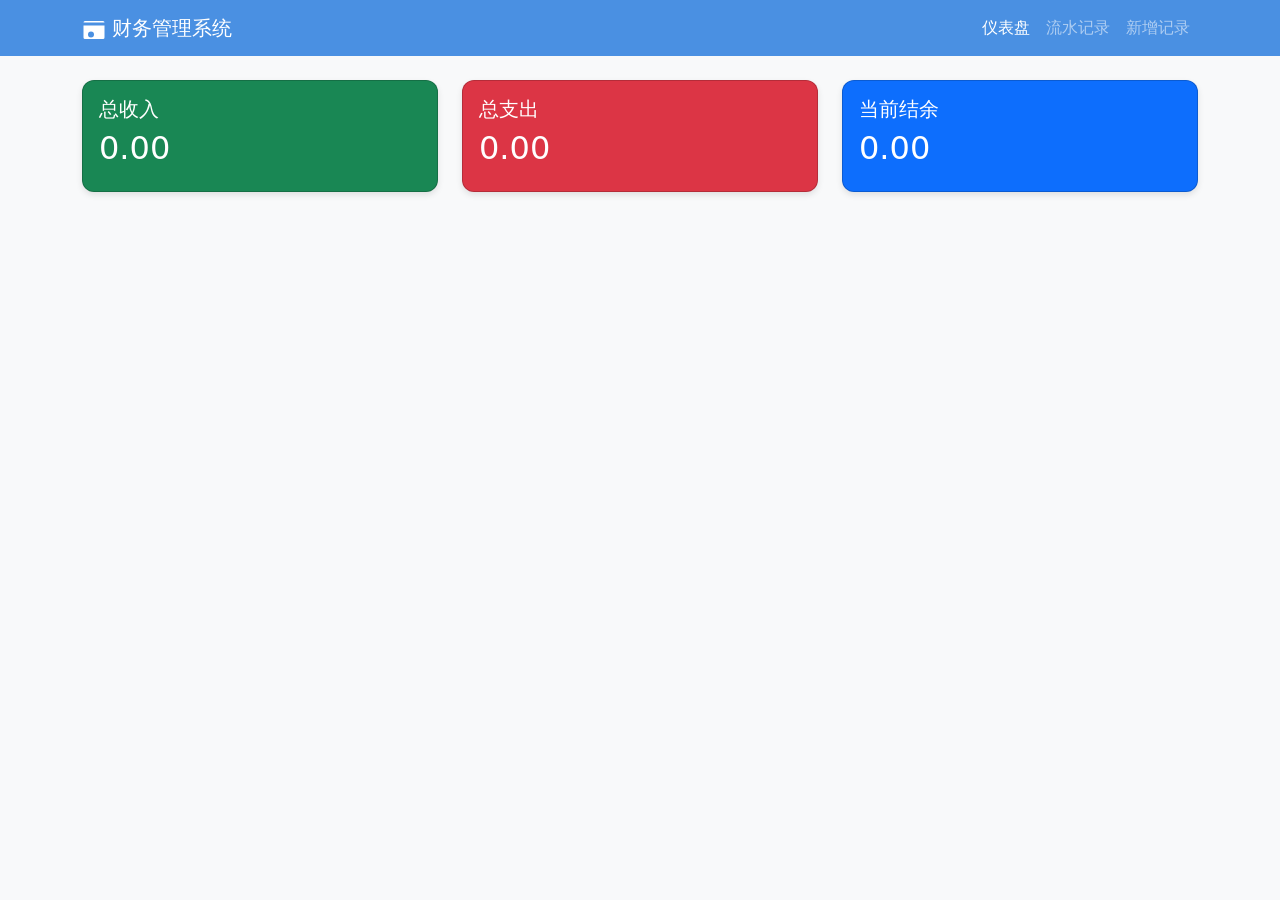
==== index.html @ 46ae0989 "Initial commit: Personal Finance Management System" ====
<!DOCTYPE html>
<html lang="zh-CN">
<head>
    <meta charset="UTF-8">
    <meta name="viewport" content="width=device-width, initial-scale=1.0">
    <title>财务管理系统</title>
    <link href="https://cdn.bootcdn.net/ajax/libs/twitter-bootstrap/5.1.3/css/bootstrap.min.css" rel="stylesheet">
    <style>
        :root {
            --primary-color: #4a90e2;
            --success-color: #50c51a;
            --danger-color: #ff4d4f;
        }
        .stat-card { 
            border-radius: 12px;
            box-shadow: 0 3px 6px rgba(0,0,0,0.1);
            transition: transform 0.2s;
        }
        .stat-card:hover {
            transform: translateY(-5px);
        }
        .upload-preview {
            max-width: 120px;
            border: 2px dashed #ddd;
            padding: 8px;
        }
        .preview-btn {
    --btn-color: #4a90e2; /* 与主色一致 */
    padding: 4px 12px;
    border: 1px solid var(--btn-color);
    color: var(--btn-color);
    transition: all 0.2s;
    display: inline-flex;
    align-items: center;
    gap: 6px;
}

.preview-btn:hover {
    background: rgba(74, 144, 226, 0.1);
    transform: translateY(-1px);
}

.preview-icon {
    fill: currentColor;
}

/* 预览弹窗样式 */
.preview-modal {
    position: fixed;
    top: 0;
    left: 0;
    width: 100%;
    height: 100%;
    background: rgba(0,0,0,0.8);
    display: none;
    align-items: center;
    justify-content: center;
    z-index: 1050;
}

.preview-modal.active {
    display: flex;
}

.preview-content {
    max-width: 90%;
    max-height: 90vh;
    background: white;
    border-radius: 8px;
    padding: 16px;
}
    </style>
</head>
<body class="bg-light">
    <!-- 导航栏 -->
    <nav class="navbar navbar-expand-lg navbar-dark" style="background: var(--primary-color)">
        <div class="container">
            <a class="navbar-brand" href="#">
                <svg xmlns="http://www.w3.org/2000/svg" width="24" height="24" fill="currentColor" class="bi bi-cash-stack" viewBox="0 0 16 16">
                    <path d="M14 3H1a1 1 0 0 1 1-1h12a1 1 0 0 1 1 1h-1z"/>
                    <path fill-rule="evenodd" d="M15 5H1v8a1 1 0 0 0 1 1h12a1 1 0 0 0 1-1V5zM4 11a2 2 0 1 1 4 0 2 2 0 0 1-4 0z"/>
                </svg>
                财务管理系统
            </a>
            <button class="navbar-toggler" type="button" data-bs-toggle="collapse" data-bs-target="#navbarNav">
                <span class="navbar-toggler-icon"></span>
            </button>
            <div class="collapse navbar-collapse" id="navbarNav">
                <div class="navbar-nav ms-auto">
                    <a class="nav-link active" href="#" onclick="showView('dashboard')">仪表盘</a>
                    <a class="nav-link" href="#" onclick="showView('records')">流水记录</a>
                    <a class="nav-link" href="#" onclick="showView('new')">新增记录</a>
                </div>
            </div>
        </div>
    </nav>

    <!-- 仪表盘 -->
    <div id="dashboard" class="container mt-4 view">
        <div class="row g-4">
            <div class="col-md-4">
                <div class="stat-card card text-white bg-success">
                    <div class="card-body">
                        <h5 class="card-title">总收入</h5>
                        <h2 id="totalIncome">0.00</h2>
                    </div>
                </div>
            </div>
            <div class="col-md-4">
                <div class="stat-card card text-white bg-danger">
                    <div class="card-body">
                        <h5 class="card-title">总支出</h5>
                        <h2 id="totalExpense">0.00</h2>
                    </div>
                </div>
            </div>
            <div class="col-md-4">
                <div class="stat-card card text-white bg-primary">
                    <div class="card-body">
                        <h5 class="card-title">当前结余</h5>
                        <h2 id="totalBalance">0.00</h2>
                    </div>
                </div>
            </div>
        </div>
    </div>

    <!-- 新增记录 -->
    <div id="new" class="container mt-4 view" style="display: none;">
        <div class="card shadow">
            <div class="card-body">
                <h4 class="card-title mb-4">新增财务记录</h4>
                <form id="recordForm" class="row g-3">
                    <div class="col-md-6">
                        <label class="form-label">日期</label>
                        <input type="date" class="form-control" id="date" required>
                    </div>
                    
                    <div class="col-md-6">
                        <label class="form-label">分类</label>
                        <select class="form-select" id="category" required>
                            <option value="">请选择分类</option>
                            <optgroup label="收入">
                                <option value="工资">工资</option>
                                <option value="投资">投资</option>
                            </optgroup>
                            <optgroup label="支出">
                                <option value="餐饮">餐饮</option>
                                <option value="房租">房租</option>
                            </optgroup>
                        </select>
                    </div>

                    <div class="col-md-6">
                        <label class="form-label">收入金额</label>
                        <div class="input-group">
                            <span class="input-group-text">￥</span>
                            <input type="number" class="form-control" id="income" step="0.01">
                        </div>
                    </div>

                    <div class="col-md-6">
                        <label class="form-label">支出金额</label>
                        <div class="input-group">
                            <span class="input-group-text">￥</span>
                            <input type="number" class="form-control" id="expense" step="0.01">
                        </div>
                    </div>

                    <div class="col-12">
                        <label class="form-label">上传凭证</label>
                        <div class="border rounded p-3">
                            <div class="mb-3">
                                <input type="file" class="form-control" id="imageUpload" accept="image/*">
                            </div>
                            <div id="imagePreview" class="upload-preview"></div>
                        </div>
                    </div>

                    <div class="col-12">
                        <label class="form-label">备注</label>
                        <textarea class="form-control" id="note" rows="2"></textarea>
                    </div>

                    <div class="col-12">
                        <button type="submit" class="btn btn-primary w-100 py-2">
                            <svg xmlns="http://www.w3.org/2000/svg" width="16" height="16" fill="currentColor" class="bi bi-save" viewBox="0 0 16 16">
                                <path d="M2 1a1 1 0 0 0-1 1v12a1 1 0 0 0 1 1h12a1 1 0 0 0 1-1V2a1 1 0 0 0-1-1H9.5a1 1 0 0 0-1 1v7.293l2.646-2.647a.5.5 0 0 1 .708.708l-3.5 3.5a.5.5 0 0 1-.708 0l-3.5-3.5a.5.5 0 1 1 .708-.708L7.5 9.293V2a2 2 0 0 1 2-2H14a2 2 0 0 1 2 2v12a2 2 0 0 1-2 2H2a2 2 0 0 1-2-2V2a2 2 0 0 1 2-2h2.5a.5.5 0 0 1 0 1H2z"/>
                            </svg>
                            保存记录
                        </button>
                    </div>
                </form>
            </div>
        </div>
    </div>

    <!-- 流水记录 -->
    <div id="records" class="container mt-4 view" style="display: none;">
        <div class="card shadow">
            <div class="card-body">
                <h4 class="card-title mb-4">财务流水</h4>
                <div class="table-responsive">
                    <table class="table table-hover align-middle">
                        <thead>
                            <tr>
                                <th>日期</th>
                                <th>分类</th>
                                <th>收入</th>
                                <th>支出</th>
                                <th>凭证</th>
                                <th>备注</th>
                            </tr>
                        </thead>
                        <tbody id="recordsBody"></tbody>
                    </table>
                </div>
            </div>
        </div>
    </div>

    <script src="https://cdn.bootcdn.net/ajax/libs/twitter-bootstrap/5.1.3/js/bootstrap.bundle.min.js"></script>
    <script>
        const API_BASE = 'api.php';
        let authToken = 'Bearer your_secret_key'; // 与后端一致

        // 初始化
        document.addEventListener('DOMContentLoaded', () => {
            showView('dashboard');
            loadStatistics();
            document.getElementById('recordForm').addEventListener('submit', handleSubmit);
            document.getElementById('imageUpload').addEventListener('change', handleImageUpload);
        });

        // 视图切换
        function showView(viewId) {
            document.querySelectorAll('.view').forEach(view => {
                view.style.display = 'none';
            });
            document.getElementById(viewId).style.display = 'block';
            
            if(viewId === 'dashboard') loadStatistics();
            if(viewId === 'records') loadRecords();
        }

        // 提交表单
        async function handleSubmit(e) {
            e.preventDefault();
            
            const formData = {
                date: document.getElementById('date').value,
                category: document.getElementById('category').value,
                income: parseFloat(document.getElementById('income').value) || 0,
                expense: parseFloat(document.getElementById('expense').value) || 0,
                image: document.getElementById('imagePreview').querySelector('img')?.src || '',
                note: document.getElementById('note').value
            };

            if (!formData.date || !formData.category) {
                alert('日期和分类为必填项');
                return;
            }

            try {
                const response = await fetch(`${API_BASE}?action=create_record`, {
                    method: 'POST',
                    headers: {
                        'Content-Type': 'application/json',
                        'Authorization': authToken
                    },
                    body: JSON.stringify(formData)
                });

                if (!response.ok) {
                    const error = await response.json();
                    throw new Error(error.error || '保存失败');
                }

                alert('记录保存成功！');
                e.target.reset();
                document.getElementById('imagePreview').innerHTML = '';
                showView('dashboard');
            } catch (error) {
                alert(error.message);
            }
        }

        // 图片上传
        async function handleImageUpload() {
            const file = this.files[0];
            if (!file) return;

            const formData = new FormData();
            formData.append('image', file);

            try {
                const response = await fetch(`${API_BASE}?action=upload_image`, {
                    method: 'POST',
                    headers: {
                        'Authorization': authToken
                    },
                    body: formData
                });

                const { url } = await response.json();
                document.getElementById('imagePreview').innerHTML = `
                    <img src="${url}" class="img-fluid rounded" 
                         onclick="window.open('${url}', '_blank')">
                `;
            } catch (error) {
                alert('图片上传失败: ' + error.message);
            }
        }

        // 加载统计
        async function loadStatistics() {
            try {
                const response = await fetch(`${API_BASE}?action=get_stats`);
                const data = await response.json();
                
                document.getElementById('totalIncome').textContent = data.total_income.toFixed(2);
                document.getElementById('totalExpense').textContent = data.total_expense.toFixed(2);
                document.getElementById('totalBalance').textContent = data.balance.toFixed(2);
            } catch (error) {
                console.error('加载统计失败:', error);
            }
        }

      // 修改后的 loadRecords 函数
async function loadRecords() {
    try {
        const response = await fetch(`${API_BASE}?action=get_records`);
        const records = await response.json();
        
        const tbody = document.getElementById('recordsBody');
        tbody.innerHTML = records.map(record => `
            <tr>
                <td>${record.date}</td>
                <td>${record.category}</td>
                <td class="text-success">${record.income > 0 ? '￥' + parseFloat(record.income).toFixed(2) : '-'}</td>
                <td class="text-danger">${record.expense > 0 ? '￥' + parseFloat(record.expense).toFixed(2) : '-'}</td>
<td>${record.image ? 
    `<button class="btn btn-sm btn-outline-primary preview-btn" 
            data-image="${record.image}"
            onclick="showPreview('${record.image}')">
        <svg class="preview-icon" viewBox="0 0 24 24" width="16" height="16">
            <path d="M12 4.5C7 4.5 2.7 7.6 1 12c1.7 4.4 6 7.5 11 7.5s9.3-3.1 11-7.5c-1.7-4.4-6-7.5-11-7.5zM12 17c-2.8 0-5-2.2-5-5s2.2-5 5-5 5 2.2 5 5-2.2 5-5 5zm0-8c-1.7 0-3 1.3-3 3s1.3 3 3 3 3-1.3 3-3-1.3-3-3-3z"/>
        </svg>
        查看凭证
    </button>` 
    : '无'}
</td>
<!-- 添加备注列 -->
            <td>${record.note || '--'}</td>
            </tr>
        `).join('');
    } catch (error) {
        console.error('加载记录失败:', error);
    }
}
function showPreview(imgUrl) {
    const modal = document.createElement('div');
    modal.className = 'preview-modal active';
    modal.innerHTML = `
        <div class="preview-content">
            <img src="${imgUrl}" class="img-fluid" style="max-height:80vh">
            <div class="text-center mt-3">
                <button onclick="this.closest('.preview-modal').remove()" 
                        class="btn btn-danger btn-sm">
                    关闭
                </button>
            </div>
        </div>
    `;
    document.body.appendChild(modal);
}

// 点击外部关闭
document.addEventListener('click', (e) => {
    if(e.target.classList.contains('preview-modal')) {
        e.target.remove();
    }
});
    </script>
</body>
</html>
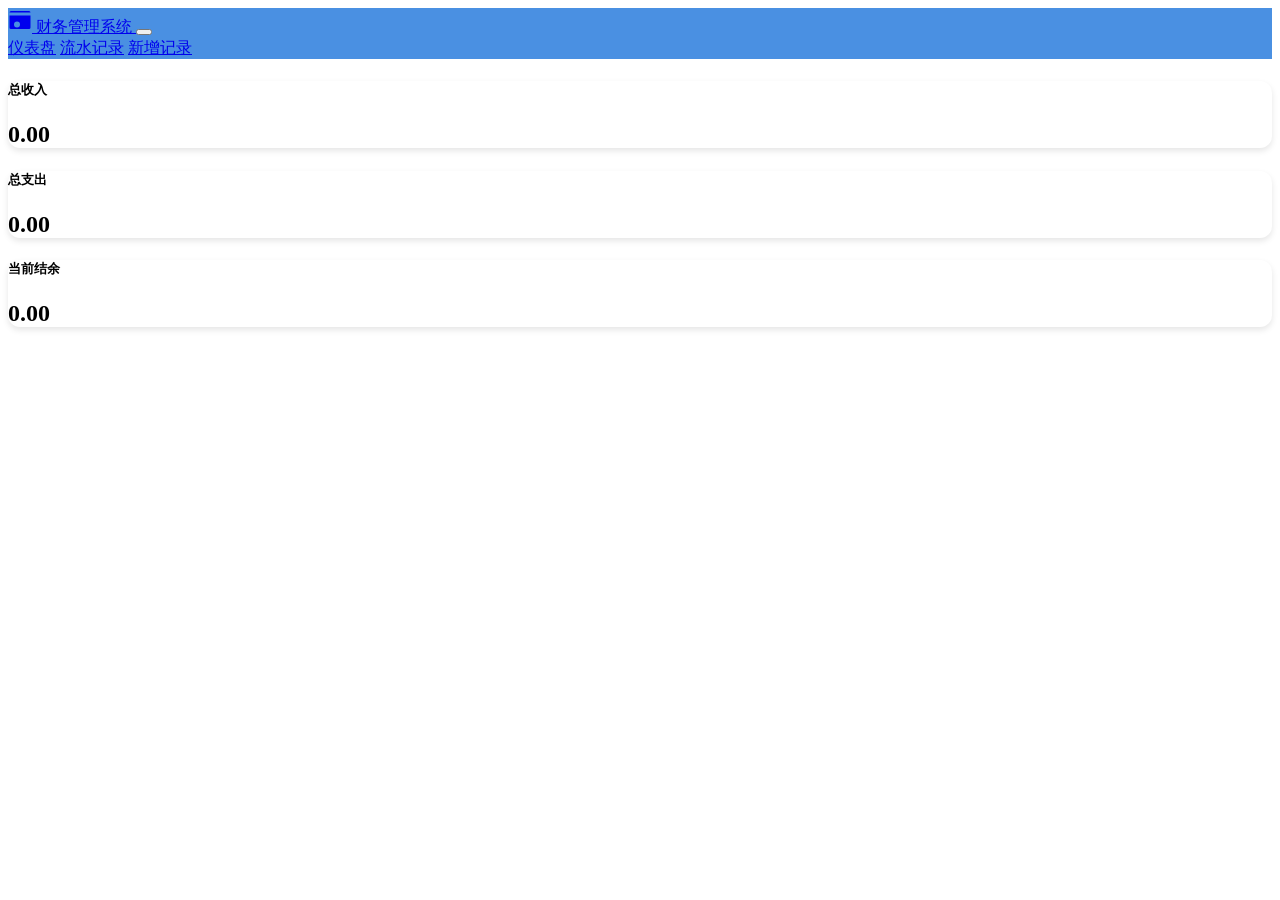
==== commit 1d96151b: "feat: Add local Bootstrap files and update references" ====
--- a/index.html
+++ b/index.html
@@ -4,7 +4,7 @@
     <meta charset="UTF-8">
     <meta name="viewport" content="width=device-width, initial-scale=1.0">
     <title>财务管理系统</title>
-    <link href="https://cdn.bootcdn.net/ajax/libs/twitter-bootstrap/5.1.3/css/bootstrap.min.css" rel="stylesheet">
+    <link href="assets/css/bootstrap.min.css" rel="stylesheet">
     <style>
         :root {
             --primary-color: #4a90e2;
@@ -219,7 +219,7 @@
         </div>
     </div>
 
-    <script src="https://cdn.bootcdn.net/ajax/libs/twitter-bootstrap/5.1.3/js/bootstrap.bundle.min.js"></script>
+    <script src="assets/js/bootstrap.bundle.min.js"></script>
     <script>
         const API_BASE = 'api.php';
         let authToken = 'Bearer your_secret_key'; // 与后端一致
